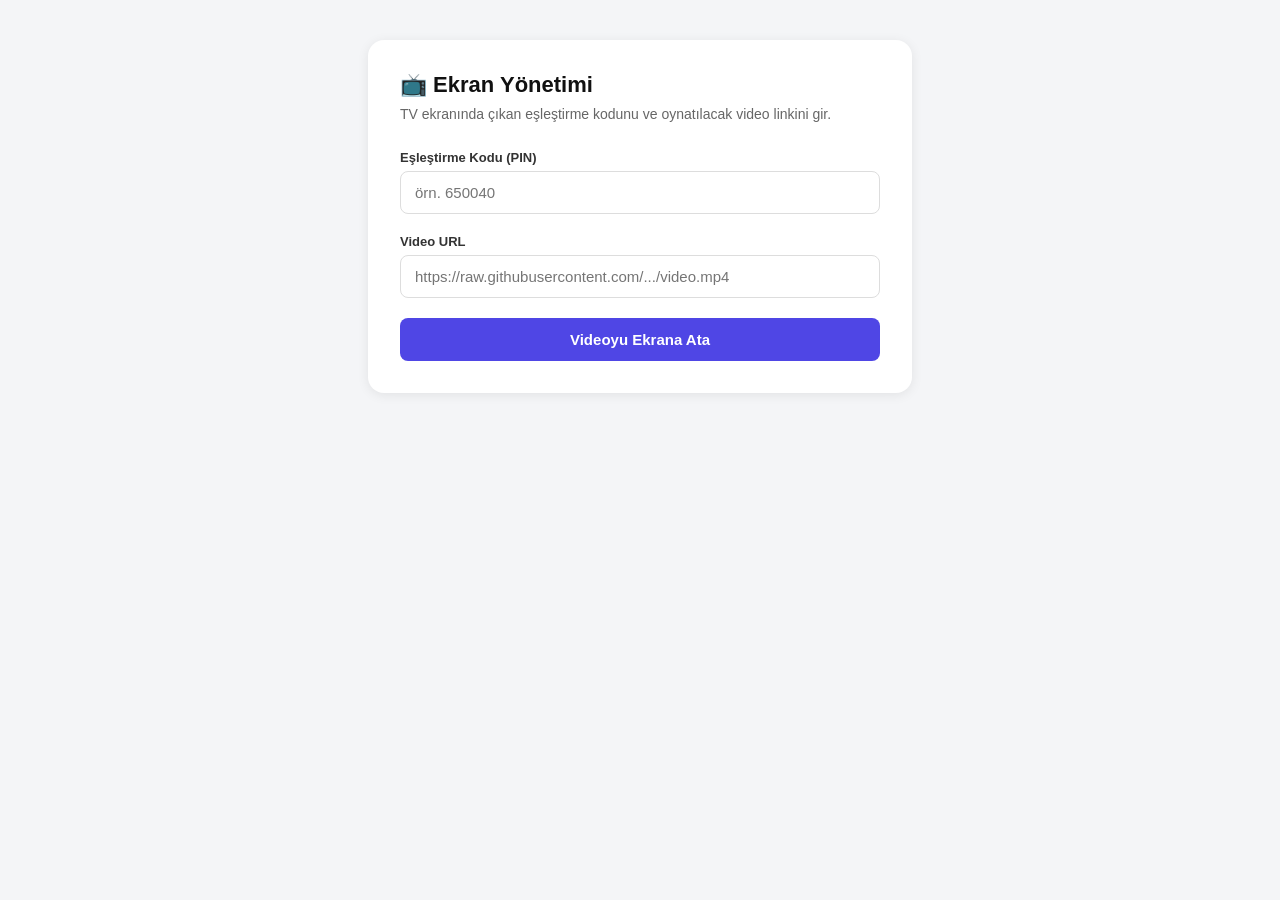
==== admin.html @ 3eb4c948 "Add files via upload" ====
<!DOCTYPE html>
<html lang="tr">
<head>
<meta charset="UTF-8">
<meta name="viewport" content="width=device-width, initial-scale=1.0">
<title>Inspection TV - Yönetim Paneli</title>
<style>
  body {
    font-family: -apple-system, Arial, sans-serif;
    background: #f4f5f7;
    margin: 0;
    padding: 40px 20px;
  }
  .container {
    max-width: 480px;
    margin: 0 auto;
    background: #fff;
    border-radius: 16px;
    padding: 32px;
    box-shadow: 0 2px 12px rgba(0,0,0,0.08);
  }
  h1 {
    font-size: 22px;
    margin: 0 0 8px 0;
    color: #111;
  }
  p.desc {
    color: #666;
    font-size: 14px;
    margin: 0 0 28px 0;
  }
  label {
    display: block;
    font-size: 13px;
    font-weight: 600;
    color: #333;
    margin-bottom: 6px;
  }
  input {
    width: 100%;
    box-sizing: border-box;
    padding: 12px 14px;
    border: 1px solid #ddd;
    border-radius: 8px;
    font-size: 15px;
    margin-bottom: 20px;
  }
  input:focus {
    outline: none;
    border-color: #4f46e5;
  }
  button {
    width: 100%;
    padding: 13px;
    background: #4f46e5;
    color: #fff;
    border: none;
    border-radius: 8px;
    font-size: 15px;
    font-weight: 600;
    cursor: pointer;
  }
  button:hover {
    background: #4338ca;
  }
  button:disabled {
    background: #aaa;
    cursor: not-allowed;
  }
  #sonuc {
    margin-top: 18px;
    padding: 12px 14px;
    border-radius: 8px;
    font-size: 14px;
    display: none;
  }
  #sonuc.basarili {
    background: #ecfdf5;
    color: #047857;
    display: block;
  }
  #sonuc.hatali {
    background: #fef2f2;
    color: #b91c1c;
    display: block;
  }
</style>
</head>
<body>

<div class="container">
  <h1>📺 Ekran Yönetimi</h1>
  <p class="desc">TV ekranında çıkan eşleştirme kodunu ve oynatılacak video linkini gir.</p>

  <label for="pin">Eşleştirme Kodu (PIN)</label>
  <input type="text" id="pin" placeholder="örn. 650040" maxlength="6">

  <label for="video">Video URL</label>
  <input type="text" id="video" placeholder="https://raw.githubusercontent.com/.../video.mp4">

  <button id="gonderBtn" onclick="videoAta()">Videoyu Ekrana Ata</button>

  <div id="sonuc"></div>
</div>

<script>
  const API_URL = "https://script.google.com/macros/s/AKfycbyjX05OeGeqm-byBa81Mq8Ub1BKqHp6hzaWWLJSG0iEzYbc-M4EznyRM5eNFMzJ894JFg/exec";

  function jsonpRequest(url) {
    return new Promise((resolve, reject) => {
      const callbackName = "jsonp_cb_" + Math.round(Math.random() * 1000000);
      const script = document.createElement("script");

      window[callbackName] = (data) => {
        resolve(data);
        delete window[callbackName];
        script.remove();
      };

      script.onerror = () => {
        reject(new Error("İstek başarısız"));
        delete window[callbackName];
        script.remove();
      };

      script.src = url + (url.includes("?") ? "&" : "?") + "callback=" + callbackName;
      document.body.appendChild(script);
    });
  }

  async function videoAta() {
    const pin = document.getElementById("pin").value.trim();
    const video = document.getElementById("video").value.trim();
    const btn = document.getElementById("gonderBtn");
    const sonucDiv = document.getElementById("sonuc");

    sonucDiv.className = "";
    sonucDiv.style.display = "none";

    if (!pin || !video) {
      sonucDiv.className = "hatali";
      sonucDiv.innerText = "Lütfen PIN ve video URL'sini gir.";
      return;
    }

    btn.disabled = true;
    btn.innerText = "Gönderiliyor...";

    try {
      const url = `${API_URL}?action=assign-video&pin=${encodeURIComponent(pin)}&video_url=${encodeURIComponent(video)}`;
      const data = await jsonpRequest(url);

      if (data.success) {
        sonucDiv.className = "basarili";
        sonucDiv.innerText = "✅ Video başarıyla atandı! Ekran en geç 30 saniye içinde oynatmaya başlayacak.";
      } else {
        sonucDiv.className = "hatali";
        sonucDiv.innerText = "❌ " + (data.error || "PIN bulunamadı, kontrol et.");
      }
    } catch (err) {
      sonucDiv.className = "hatali";
      sonucDiv.innerText = "❌ Bağlantı hatası: " + err.message;
    }

    btn.disabled = false;
    btn.innerText = "Videoyu Ekrana Ata";
  }
</script>

</body>
</html>
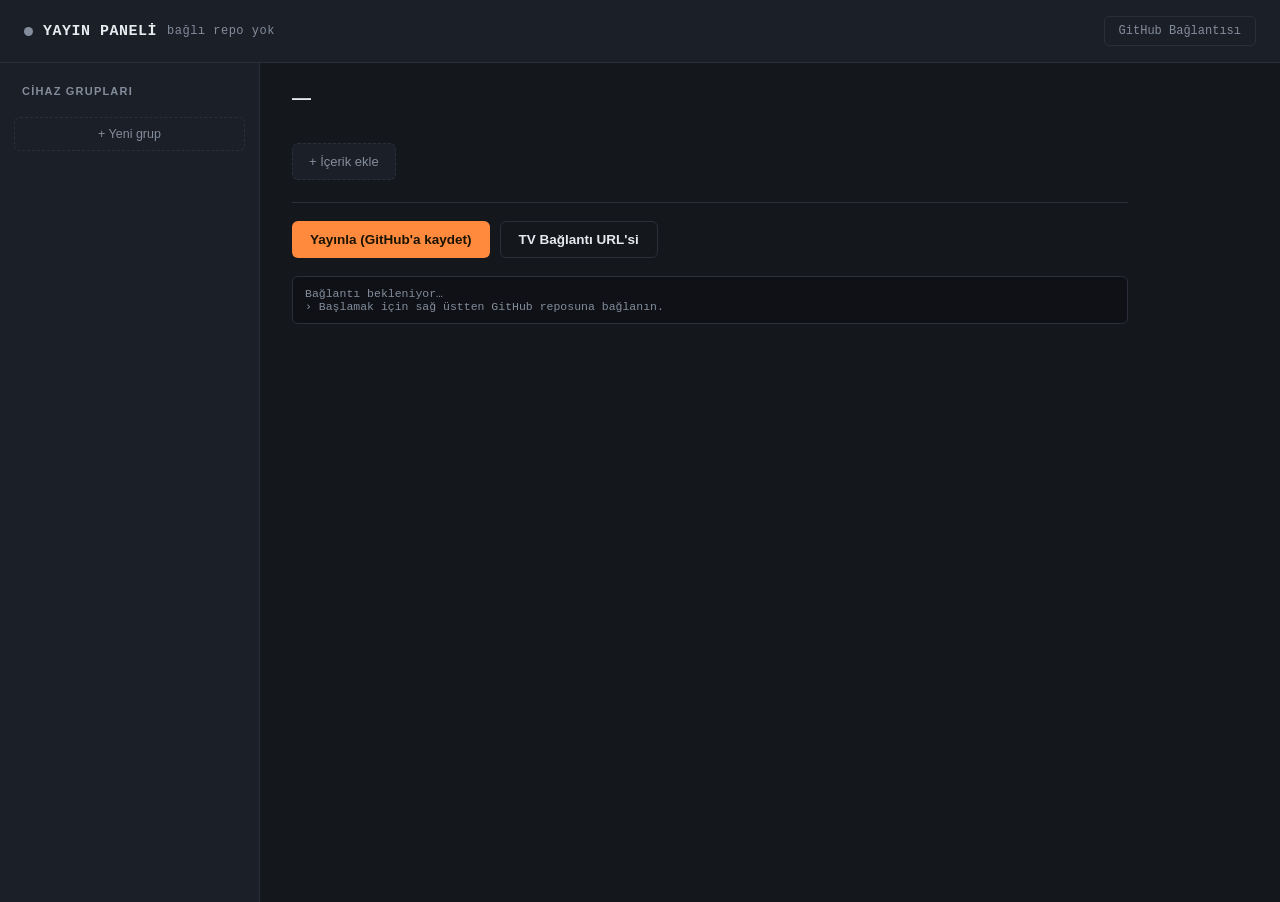
==== commit fc7540d3: "Add files via upload" ====
--- a/admin.html
+++ b/admin.html
@@ -1,171 +1,305 @@
 <!DOCTYPE html>
 <html lang="tr">
 <head>
-<meta charset="UTF-8">
-<meta name="viewport" content="width=device-width, initial-scale=1.0">
-<title>Inspection TV - Yönetim Paneli</title>
+<meta charset="utf-8" />
+<title>Yayın Paneli — Signage Admin</title>
+<meta name="viewport" content="width=device-width, initial-scale=1" />
 <style>
-  body {
-    font-family: -apple-system, Arial, sans-serif;
-    background: #f4f5f7;
-    margin: 0;
-    padding: 40px 20px;
-  }
-  .container {
-    max-width: 480px;
-    margin: 0 auto;
-    background: #fff;
-    border-radius: 16px;
-    padding: 32px;
-    box-shadow: 0 2px 12px rgba(0,0,0,0.08);
-  }
-  h1 {
-    font-size: 22px;
-    margin: 0 0 8px 0;
-    color: #111;
-  }
-  p.desc {
-    color: #666;
-    font-size: 14px;
-    margin: 0 0 28px 0;
-  }
-  label {
-    display: block;
-    font-size: 13px;
-    font-weight: 600;
-    color: #333;
-    margin-bottom: 6px;
-  }
-  input {
+  :root {
+    --bg: #14171c;
+    --panel: #1b1f27;
+    --panel-2: #20242e;
+    --line: #2a2f3a;
+    --text: #e6e9ee;
+    --muted: #838d9c;
+    --accent: #ff8a3d;
+    --accent-dim: #7a4a26;
+    --ok: #35d07f;
+    --danger: #ff5c5c;
+    --mono: "SF Mono", "Cascadia Code", Consolas, monospace;
+  }
+  * { box-sizing: border-box; }
+  html, body {
+    margin: 0; padding: 0;
+    background: var(--bg);
+    color: var(--text);
+    font-family: -apple-system, "Segoe UI", Arial, sans-serif;
+    min-height: 100vh;
+  }
+  a { color: var(--accent); }
+
+  header {
+    display: flex; align-items: center; justify-content: space-between;
+    padding: 16px 24px;
+    border-bottom: 1px solid var(--line);
+    background: var(--panel);
+  }
+  .brand {
+    display: flex; align-items: center; gap: 10px;
+    font-family: var(--mono);
+    letter-spacing: .5px;
+  }
+  .brand .tally {
+    width: 9px; height: 9px; border-radius: 50%;
+    background: var(--muted);
+  }
+  .brand .tally.live { background: var(--ok); box-shadow: 0 0 8px var(--ok); animation: pulse 1.8s infinite; }
+  @keyframes pulse { 0%,100% { opacity: 1; } 50% { opacity: .4; } }
+  .brand b { font-size: 15px; font-weight: 700; }
+  .brand span { color: var(--muted); font-size: 12px; }
+
+  #connBtn {
+    font-family: var(--mono);
+    font-size: 12px;
+    background: transparent;
+    border: 1px solid var(--line);
+    color: var(--muted);
+    padding: 7px 14px;
+    border-radius: 5px;
+    cursor: pointer;
+  }
+  #connBtn:hover { border-color: var(--accent); color: var(--text); }
+
+  .layout {
+    display: grid;
+    grid-template-columns: 260px 1fr;
+    min-height: calc(100vh - 61px);
+  }
+
+  nav.groups {
+    border-right: 1px solid var(--line);
+    padding: 18px 14px;
+    background: var(--panel);
+  }
+  nav.groups h3 {
+    font-size: 11px; text-transform: uppercase; letter-spacing: 1.2px;
+    color: var(--muted); margin: 4px 8px 12px;
+  }
+  .group-item {
+    display: flex; justify-content: space-between; align-items: center;
+    padding: 10px 10px;
+    border-radius: 6px;
+    margin-bottom: 4px;
+    cursor: pointer;
+    color: var(--muted);
+    font-size: 13.5px;
+  }
+  .group-item:hover { background: var(--panel-2); color: var(--text); }
+  .group-item.active {
+    background: var(--panel-2);
+    color: var(--text);
+    border-left: 2px solid var(--accent);
+  }
+  .group-item .gname { display: flex; flex-direction: column; gap: 2px; }
+  .group-item .gid { font-family: var(--mono); font-size: 10.5px; color: var(--muted); }
+  #addGroupBtn {
+    width: 100%; margin-top: 8px;
+    padding: 9px; border-radius: 6px;
+    background: transparent; border: 1px dashed var(--line);
+    color: var(--muted); font-size: 12.5px; cursor: pointer;
+  }
+  #addGroupBtn:hover { color: var(--accent); border-color: var(--accent-dim); }
+
+  main {
+    padding: 24px 32px;
+    max-width: 900px;
+  }
+  .playlist-head {
+    display: flex; align-items: baseline; justify-content: space-between;
+    margin-bottom: 18px;
+  }
+  .playlist-head h2 { font-size: 19px; margin: 0; }
+  .playlist-head .meta { font-family: var(--mono); font-size: 11.5px; color: var(--muted); }
+
+  #cueList { display: flex; flex-direction: column; gap: 8px; margin-bottom: 16px; }
+
+  .cue {
+    display: grid;
+    grid-template-columns: 34px 90px 1fr 90px auto;
+    align-items: center;
+    gap: 10px;
+    background: var(--panel);
+    border: 1px solid var(--line);
+    border-radius: 8px;
+    padding: 10px 12px;
+  }
+  .cue .num {
+    font-family: var(--mono); color: var(--accent);
+    font-size: 13px; text-align: center;
+  }
+  .cue select, .cue input {
+    background: var(--panel-2);
+    border: 1px solid var(--line);
+    color: var(--text);
+    border-radius: 5px;
+    padding: 7px 8px;
+    font-size: 12.5px;
     width: 100%;
-    box-sizing: border-box;
-    padding: 12px 14px;
-    border: 1px solid #ddd;
-    border-radius: 8px;
-    font-size: 15px;
-    margin-bottom: 20px;
-  }
-  input:focus {
-    outline: none;
-    border-color: #4f46e5;
-  }
-  button {
-    width: 100%;
-    padding: 13px;
-    background: #4f46e5;
-    color: #fff;
-    border: none;
-    border-radius: 8px;
-    font-size: 15px;
-    font-weight: 600;
-    cursor: pointer;
-  }
-  button:hover {
-    background: #4338ca;
-  }
-  button:disabled {
-    background: #aaa;
-    cursor: not-allowed;
-  }
-  #sonuc {
+  }
+  .cue .src-row { display: flex; gap: 6px; }
+  .cue .src-row input { flex: 1; }
+  .cue .uploadBtn {
+    font-size: 11px; padding: 7px 9px;
+    background: var(--panel-2); border: 1px solid var(--line);
+    color: var(--muted); border-radius: 5px; cursor: pointer; white-space: nowrap;
+  }
+  .cue .uploadBtn:hover { color: var(--accent); }
+  .cue .btns { display: flex; gap: 4px; }
+  .cue .btns button {
+    background: transparent; border: 1px solid var(--line);
+    color: var(--muted); border-radius: 5px; width: 26px; height: 26px;
+    cursor: pointer; font-size: 12px;
+  }
+  .cue .btns button:hover { color: var(--text); border-color: var(--accent-dim); }
+  .cue .btns button.del:hover { color: var(--danger); border-color: var(--danger); }
+
+  #addCueBtn {
+    padding: 10px 16px; border-radius: 6px;
+    background: var(--panel); border: 1px dashed var(--line);
+    color: var(--muted); font-size: 13px; cursor: pointer;
+  }
+  #addCueBtn:hover { color: var(--accent); border-color: var(--accent-dim); }
+
+  .actions {
+    display: flex; gap: 10px; margin-top: 22px;
+    padding-top: 18px; border-top: 1px solid var(--line);
+  }
+  .actions button {
+    padding: 10px 18px; border-radius: 6px; font-size: 13.5px;
+    border: none; cursor: pointer; font-weight: 600;
+  }
+  #publishBtn { background: var(--accent); color: #1a1300; }
+  #publishBtn:hover { filter: brightness(1.08); }
+  #tvUrlBtn { background: transparent; border: 1px solid var(--line) !important; color: var(--text); }
+
+  #log {
     margin-top: 18px;
-    padding: 12px 14px;
-    border-radius: 8px;
-    font-size: 14px;
-    display: none;
-  }
-  #sonuc.basarili {
-    background: #ecfdf5;
-    color: #047857;
-    display: block;
-  }
-  #sonuc.hatali {
-    background: #fef2f2;
-    color: #b91c1c;
-    display: block;
-  }
+    font-family: var(--mono); font-size: 11.5px;
+    color: var(--muted);
+    background: #0f1116;
+    border: 1px solid var(--line);
+    border-radius: 6px;
+    padding: 10px 12px;
+    max-height: 140px;
+    overflow-y: auto;
+    white-space: pre-wrap;
+  }
+  #log .ok { color: var(--ok); }
+  #log .err { color: var(--danger); }
+
+  /* Modal */
+  .modal-backdrop {
+    position: fixed; inset: 0; background: rgba(0,0,0,.6);
+    display: none; align-items: center; justify-content: center; z-index: 50;
+  }
+  .modal-backdrop.show { display: flex; }
+  .modal {
+    background: var(--panel); border: 1px solid var(--line);
+    border-radius: 10px; padding: 22px; width: 420px;
+  }
+  .modal h3 { margin-top: 0; font-size: 15px; }
+  .modal label { display: block; font-size: 12px; color: var(--muted); margin: 12px 0 5px; }
+  .modal input { width: 100%; padding: 9px 10px; background: var(--panel-2);
+    border: 1px solid var(--line); border-radius: 6px; color: var(--text); font-size: 13px; }
+  .modal .row { display: flex; gap: 10px; margin-top: 18px; }
+  .modal button { flex: 1; padding: 10px; border-radius: 6px; border: none; cursor: pointer; font-weight: 600; }
+  .modal .primary { background: var(--accent); color: #1a1300; }
+  .modal .secondary { background: transparent; border: 1px solid var(--line) !important; color: var(--muted); }
+  .modal p.hint { font-size: 11.5px; color: var(--muted); line-height: 1.5; margin-top: 14px; }
+  .modal code { font-family: var(--mono); background: var(--panel-2); padding: 1px 5px; border-radius: 3px; }
 </style>
 </head>
 <body>
 
-<div class="container">
-  <h1>📺 Ekran Yönetimi</h1>
-  <p class="desc">TV ekranında çıkan eşleştirme kodunu ve oynatılacak video linkini gir.</p>
-
-  <label for="pin">Eşleştirme Kodu (PIN)</label>
-  <input type="text" id="pin" placeholder="örn. 650040" maxlength="6">
-
-  <label for="video">Video URL</label>
-  <input type="text" id="video" placeholder="https://raw.githubusercontent.com/.../video.mp4">
-
-  <button id="gonderBtn" onclick="videoAta()">Videoyu Ekrana Ata</button>
-
-  <div id="sonuc"></div>
+<header>
+  <div class="brand">
+    <div class="tally" id="tally"></div>
+    <b>YAYIN PANELİ</b>
+    <span id="repoLabel">bağlı repo yok</span>
+  </div>
+  <button id="connBtn">GitHub Bağlantısı</button>
+</header>
+
+<div class="layout">
+  <nav class="groups">
+    <h3>Cihaz Grupları</h3>
+    <div id="groupList"></div>
+    <button id="addGroupBtn">+ Yeni grup</button>
+  </nav>
+
+  <main>
+    <div class="playlist-head">
+      <h2 id="playlistTitle">—</h2>
+      <div class="meta" id="playlistMeta"></div>
+    </div>
+
+    <div id="cueList"></div>
+    <button id="addCueBtn">+ İçerik ekle</button>
+
+    <div class="actions">
+      <button id="publishBtn">Yayınla (GitHub'a kaydet)</button>
+      <button id="tvUrlBtn">TV Bağlantı URL'si</button>
+    </div>
+
+    <div id="log">Bağlantı bekleniyor…</div>
+  </main>
 </div>
 
-<script>
-  const API_URL = "https://script.google.com/macros/s/AKfycbyjX05OeGeqm-byBa81Mq8Ub1BKqHp6hzaWWLJSG0iEzYbc-M4EznyRM5eNFMzJ894JFg/exec";
-
-  function jsonpRequest(url) {
-    return new Promise((resolve, reject) => {
-      const callbackName = "jsonp_cb_" + Math.round(Math.random() * 1000000);
-      const script = document.createElement("script");
-
-      window[callbackName] = (data) => {
-        resolve(data);
-        delete window[callbackName];
-        script.remove();
-      };
-
-      script.onerror = () => {
-        reject(new Error("İstek başarısız"));
-        delete window[callbackName];
-        script.remove();
-      };
-
-      script.src = url + (url.includes("?") ? "&" : "?") + "callback=" + callbackName;
-      document.body.appendChild(script);
-    });
-  }
-
-  async function videoAta() {
-    const pin = document.getElementById("pin").value.trim();
-    const video = document.getElementById("video").value.trim();
-    const btn = document.getElementById("gonderBtn");
-    const sonucDiv = document.getElementById("sonuc");
-
-    sonucDiv.className = "";
-    sonucDiv.style.display = "none";
-
-    if (!pin || !video) {
-      sonucDiv.className = "hatali";
-      sonucDiv.innerText = "Lütfen PIN ve video URL'sini gir.";
-      return;
-    }
-
-    btn.disabled = true;
-    btn.innerText = "Gönderiliyor...";
-
-    try {
-      const url = `${API_URL}?action=assign-video&pin=${encodeURIComponent(pin)}&video_url=${encodeURIComponent(video)}`;
-      const data = await jsonpRequest(url);
-
-      if (data.success) {
-        sonucDiv.className = "basarili";
-        sonucDiv.innerText = "✅ Video başarıyla atandı! Ekran en geç 30 saniye içinde oynatmaya başlayacak.";
-      } else {
-        sonucDiv.className = "hatali";
-        sonucDiv.innerText = "❌ " + (data.error || "PIN bulunamadı, kontrol et.");
-      }
-    } catch (err) {
-      sonucDiv.className = "hatali";
-      sonucDiv.innerText = "❌ Bağlantı hatası: " + err.message;
-    }
-
-    btn.disabled = false;
-    btn.innerText = "Videoyu Ekrana Ata";
-  }
-</script>
-
+<!-- Repo bağlantı modalı -->
+<div class="modal-backdrop" id="connModal">
+  <div class="modal">
+    <h3>GitHub Reposuna Bağlan</h3>
+    <label>Kullanıcı adı / organizasyon</label>
+    <input id="inOwner" placeholder="orn: sirketiniz" />
+    <label>Repo adı</label>
+    <input id="inRepo" placeholder="orn: tv-signage" />
+    <label>Branch</label>
+    <input id="inBranch" placeholder="main" value="main" />
+    <label>Personal Access Token (contents: write yetkili)</label>
+    <input id="inToken" type="password" placeholder="github_pat_..." />
+    <p class="hint">
+      Token yalnızca bu tarayıcıda <code>localStorage</code>'da saklanır, başka bir yere gönderilmez.
+      GitHub → Settings → Developer settings → Fine-grained tokens üzerinden
+      sadece bu repo için <code>Contents: Read and write</code> izniyle oluşturmanız önerilir.
+    </p>
+    <div class="row">
+      <button class="secondary" id="connCancel">Vazgeç</button>
+      <button class="primary" id="connSave">Bağlan</button>
+    </div>
+  </div>
+</div>
+
+<!-- Grup ekleme modalı -->
+<div class="modal-backdrop" id="groupModal">
+  <div class="modal">
+    <h3>Yeni Cihaz Grubu</h3>
+    <label>Grup kimliği (TV URL'sinde kullanılır, boşluksuz)</label>
+    <input id="inGroupId" placeholder="orn: magaza-2" />
+    <label>Görünen ad</label>
+    <input id="inGroupName" placeholder="orn: Mağaza 2 Ekranları" />
+    <div class="row">
+      <button class="secondary" id="groupCancel">Vazgeç</button>
+      <button class="primary" id="groupSave">Oluştur</button>
+    </div>
+  </div>
+</div>
+
+<!-- TV URL modalı -->
+<div class="modal-backdrop" id="tvModal">
+  <div class="modal">
+    <h3>TV'ye Yazılacak Adres</h3>
+    <label>GitHub Pages temel adresiniz</label>
+    <input id="inPagesBase" placeholder="https://kullanici.github.io/repo" />
+    <p class="hint" id="tvUrlResult" style="font-family: var(--mono); color: var(--text); word-break: break-all;"></p>
+    <div class="row">
+      <button class="secondary" id="tvCancel">Kapat</button>
+      <button class="primary" id="tvCopy">Kopyala</button>
+    </div>
+  </div>
+</div>
+
+<input type="file" id="fileInput" style="display:none" accept="image/*,video/*" />
+
+<script src="admin.js"></script>
 </body>
 </html>
